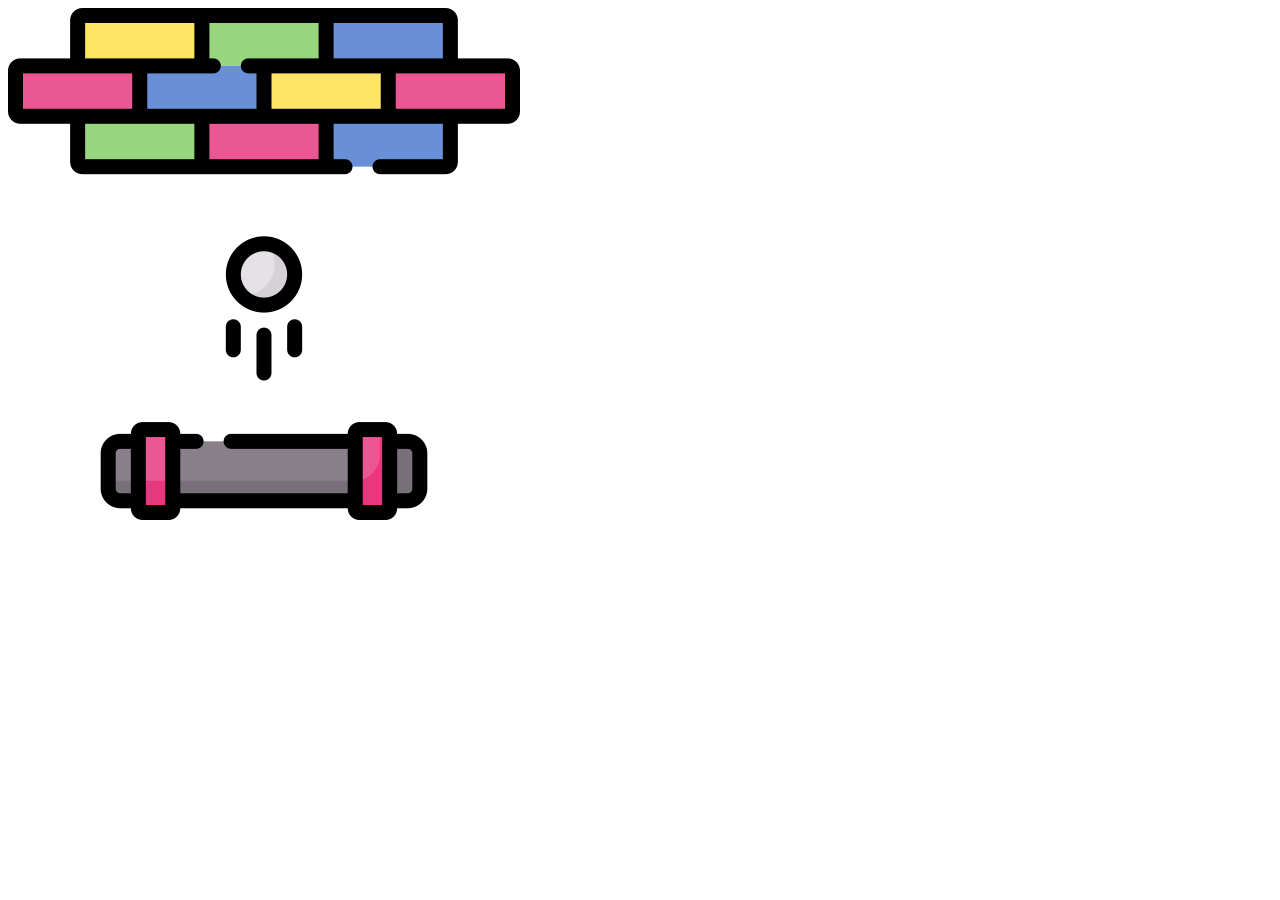
==== template.html @ 77af8459 "Initial commit" ====
<!DOCTYPE html>
<html lang="en">
<head>
    <meta charset="UTF-8">
    <meta name="viewport" content="width=device-width, initial-scale=1.0">
    <title>Ping Pong</title>
    <link rel="stylesheet" href="layout.css">
    <img src="assets/favicon.ico" height="512" width="512"/>
</head>
<body>
    <script src="logic.js"></script>
</body>
</html>
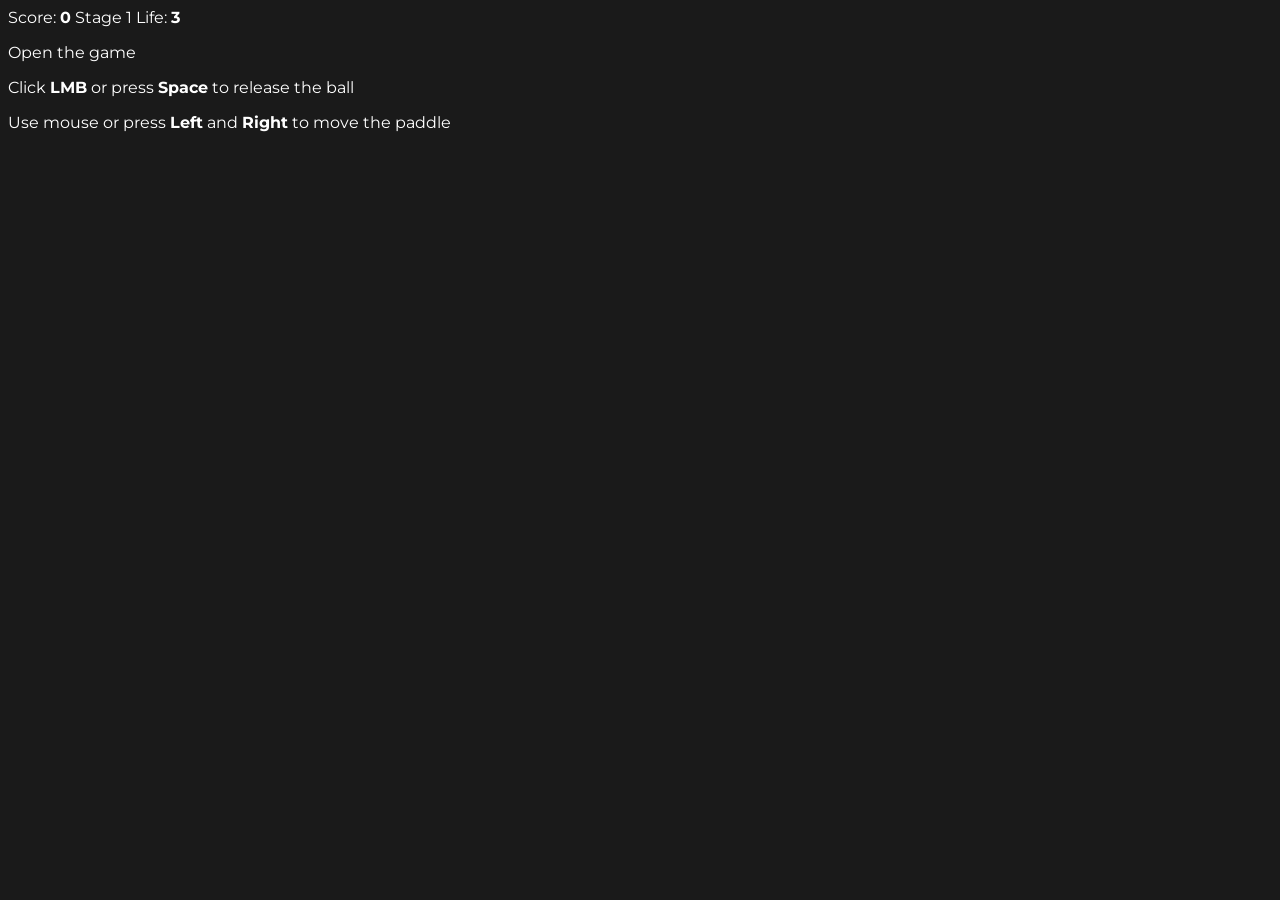
==== commit d014b205: "feat: Add body content & favicon" ====
--- a/template.html
+++ b/template.html
@@ -5,9 +5,32 @@
     <meta name="viewport" content="width=device-width, initial-scale=1.0">
     <title>Ping Pong</title>
     <link rel="stylesheet" href="layout.css">
-    <img src="assets/favicon.ico" height="512" width="512"/>
+    <link rel="icon" href="assets/favicon.ico">
 </head>
 <body>
+    <!--Game header-->
+    <div id="hud">
+        <span>Score: <b id="score">0</b></span>
+        <span>Stage 1</span>
+        <span>Life: <b id="life">3</b></span>
+    </div>
+
+    <!--Game frame-->
+    <div id="frame">
+        <table id="bricks"></table>
+        <div id="ball"></div>
+        <div id="paddle"></div>
+        <div id="message"><p>Open the game</p></div>
+    </div>
+
+    <!--Hints-->
+    <p class="hint">
+        Click <strong>LMB</strong> or press <strong>Space</strong> to release the ball
+    </p>
+    <p class="hint">
+        Use mouse or press <strong>Left</strong> and <strong>Right</strong> to move the paddle
+    </p>
+
     <script src="logic.js"></script>
 </body>
 </html>
--- a/layout.css
+++ b/layout.css
@@ -0,0 +1,7 @@
+@import url('https://fonts.googleapis.com/css2?family=Montserrat:ital,wght@0,100..900;1,100..900&display=swap');
+
+body {
+    font-family: 'Montserrat', sans-serif;
+    background: #1a1a1a;
+    color: #fff;
+}
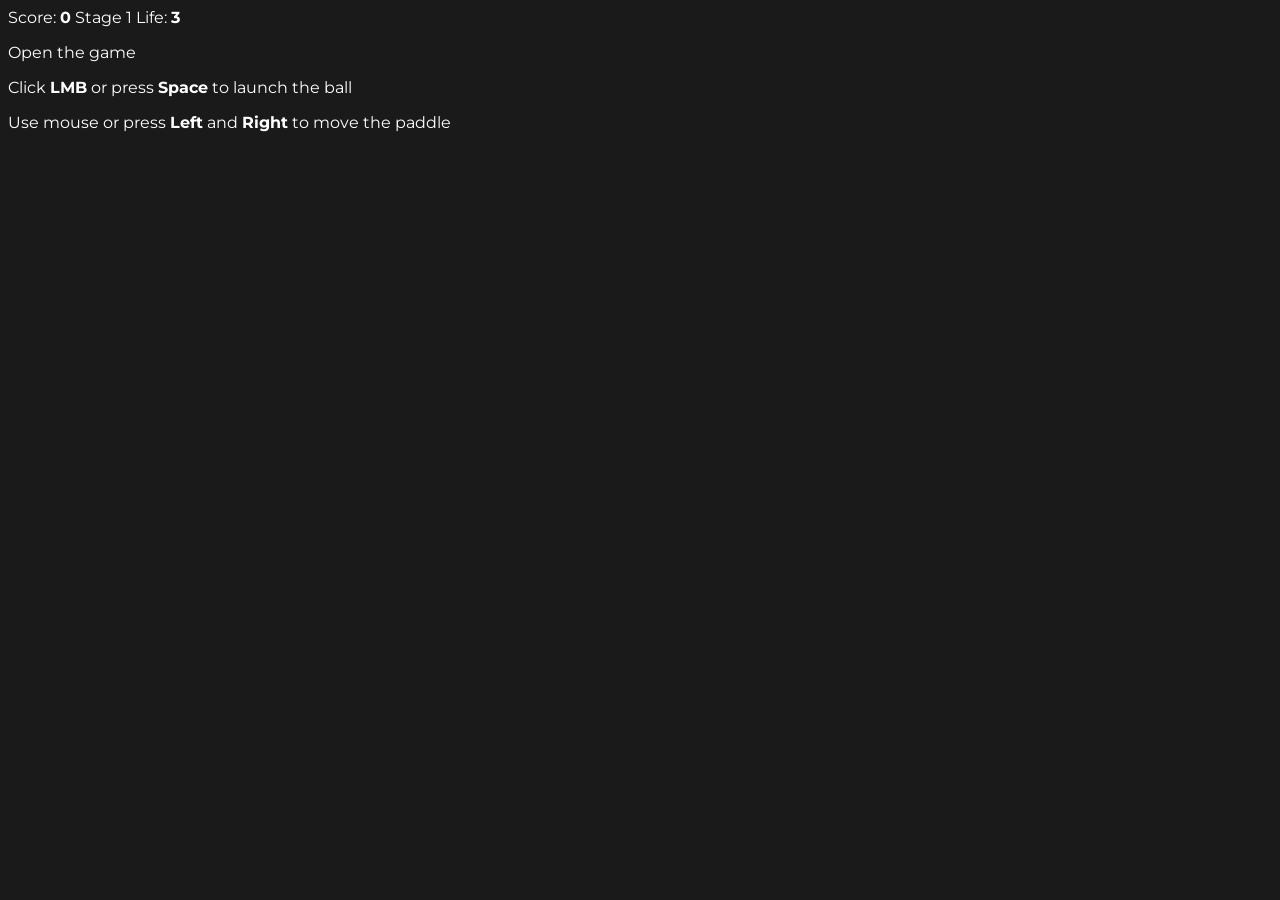
==== commit 049b4c5f: "chore: Change first hint content" ====
--- a/template.html
+++ b/template.html
@@ -25,7 +25,7 @@
 
     <!--Hints-->
     <p class="hint">
-        Click <strong>LMB</strong> or press <strong>Space</strong> to release the ball
+        Click <strong>LMB</strong> or press <strong>Space</strong> to launch the ball
     </p>
     <p class="hint">
         Use mouse or press <strong>Left</strong> and <strong>Right</strong> to move the paddle
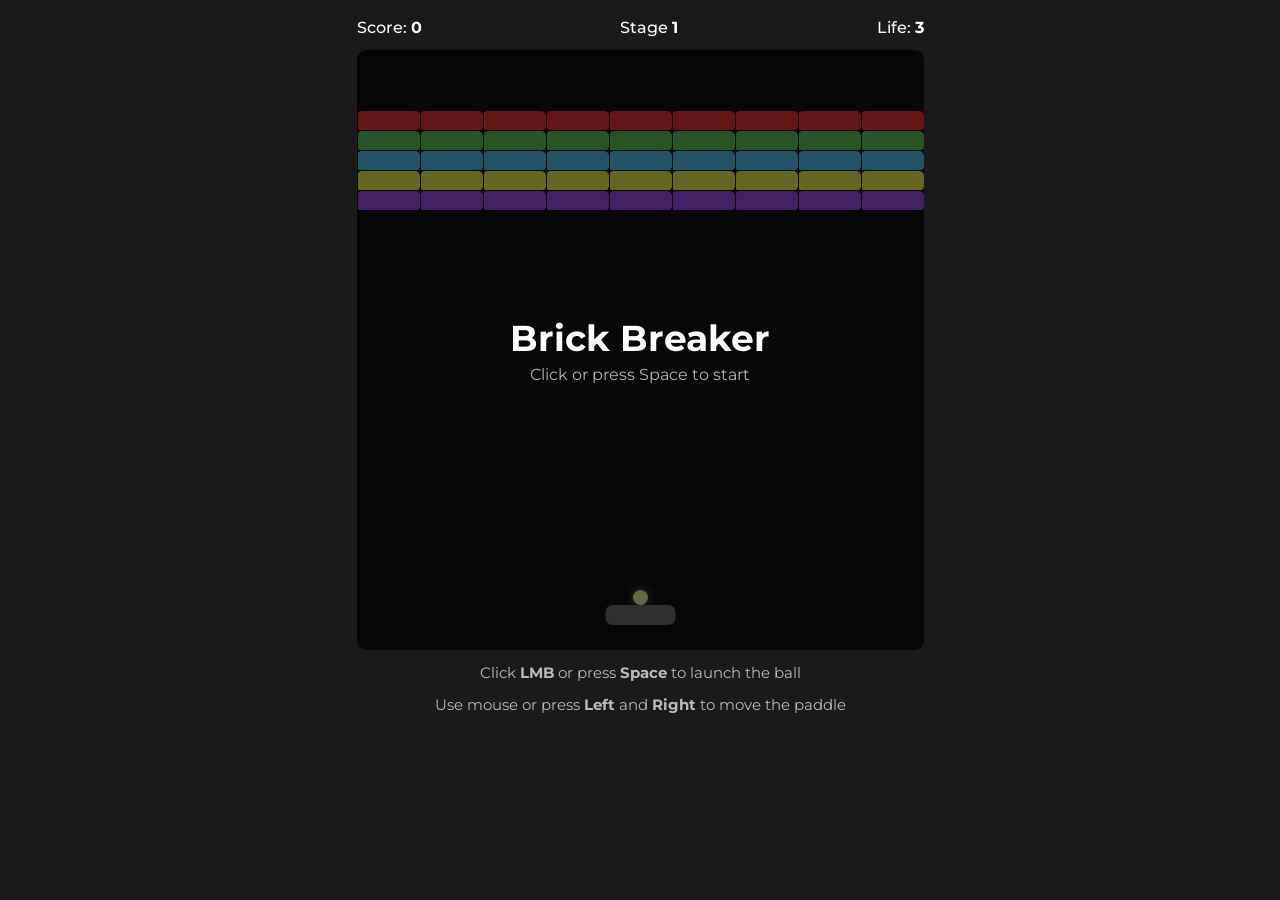
==== commit 2e2b1f7d: "feat: Add id 'stage' to handle in JS" ====
--- a/template.html
+++ b/template.html
@@ -6,12 +6,13 @@
     <title>Ping Pong</title>
     <link rel="stylesheet" href="layout.css">
     <link rel="icon" href="assets/favicon.ico">
+    <script src="stages.js"></script>
 </head>
 <body>
     <!--Game header-->
     <div id="hud">
         <span>Score: <b id="score">0</b></span>
-        <span>Stage 1</span>
+        <span>Stage <b id="stage">1</b></span>
         <span>Life: <b id="life">3</b></span>
     </div>
 
@@ -31,6 +32,7 @@
         Use mouse or press <strong>Left</strong> and <strong>Right</strong> to move the paddle
     </p>
 
+    <script src="stages.js"></script>
     <script src="logic.js"></script>
 </body>
 </html>
--- a/layout.css
+++ b/layout.css
@@ -4,4 +4,91 @@
     font-family: 'Montserrat', sans-serif;
     background: #1a1a1a;
     color: #fff;
+    display: flex;
+    flex-direction: column;
+    align-items: center;
+    gap: 13px;
+    margin: 0 auto;
+    padding: 18px;
+}
+
+#hud {
+    display: flex;
+    justify-content: space-between;
+    font-weight: 500;
+}
+
+#frame {
+    position: relative;
+    background: #111;
+    border-radius: 9px;
+    overflow: hidden;
+    touch-action: none;
+    user-select: none;
+}
+
+#bricks {
+    position: absolute;
+    left: 0;
+    border-collapse: collapse;
+    table-layout: fixed;
+}
+
+#bricks td {
+    padding: 0;
+    box-sizing: border-box;
+    border: 1px solid #111;
+    border-radius: 5px;
+}
+
+#bricks td.broken {
+    visibility: hidden;
+}
+
+#ball {
+    position: absolute;
+    top: 0;
+    left: 0;
+    border-radius: 50%;
+    box-shadow: 0 0 10px rgba(255, 255, 170, 0.45);
+}
+
+#paddle {
+    position: absolute;
+    top: 0;
+    left: 0;
+    border-radius: 7px;
+}
+
+#message {
+    display: flex;
+    flex-direction: column;
+    align-items: center;
+    justify-content: center;
+    text-align: center;
+    position: absolute;
+    inset: 0;
+    gap: 5px;
+    background: rgba(0, 0, 0, 0.6);
+    cursor: pointer;
+}
+
+#message.hidden {
+    display: none;
+}
+
+#message h2 {
+    margin: 0;
+    font-size: 36px;
+}
+
+#message p {
+    margin: 0;
+    opacity: 0.7;
+}
+
+.hint {
+    margin: 0;
+    font-size: 15px;
+    opacity: 0.7;
 }
